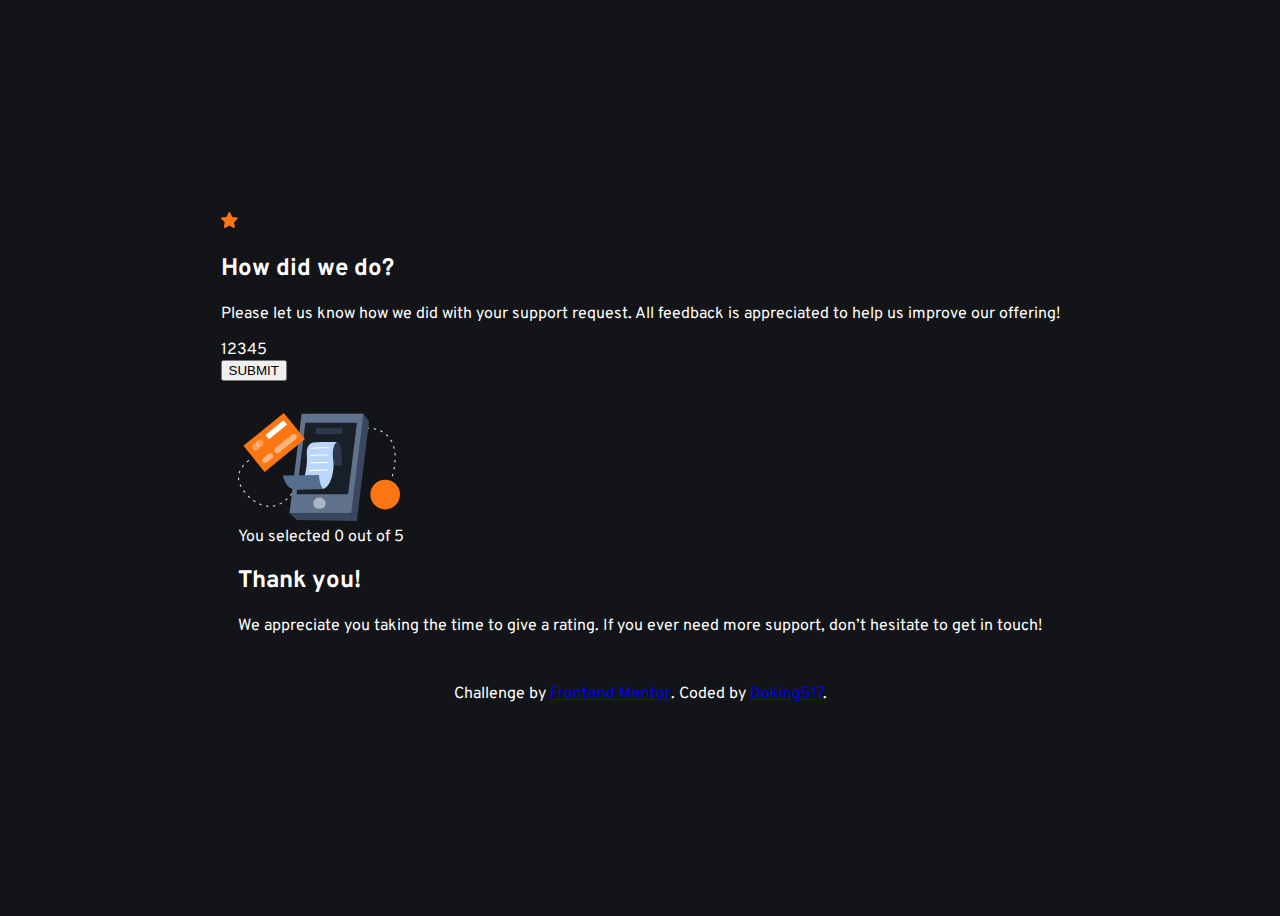
==== src/index.html @ 32858f7b "--file refactoring --starting the javacript logic(it's a bit messy�" ====
<!DOCTYPE html>
<html lang="en">
  <head>
    <meta charset="UTF-8" />
    <meta name="viewport" content="width=device-width, initial-scale=1.0" />
    <!-- displays site properly based on user's device -->

    <link
      rel="icon"
      type="image/png"
      sizes="32x32"
      href="./images/favicon-32x32.png"
    />
    <link rel="stylesheet" href="style.css" />

    <title>Frontend Mentor | Interactive rating component</title>
  </head>
  <body>
    <!-- Rating state start -->
    <section class="rating_state_container card_style">
      <div class="rating_state_text">
        <span class="star">
          <img src="../images/icon-star.svg" alt="star" />
        </span>
        <div class="text_part">
          <h2 class="card_title">How did we do?</h2>
          <p class="card_content_text">
            Please let us know how we did with your support request. All
            feedback is appreciated to help us improve our offering!
          </p>
        </div>
      </div>
      <div class="rating_container">
        <div class="rating_numbers_container">
          <span class="rating_number star one">1</span
          ><span class="rating_number star two">2</span
          ><span class="rating_number star three">3</span
          ><span class="rating_number star four">4</span
          ><span class="rating_number star five">5</span>
        </div>
        <button class="rating_button">SUBMIT</button>
      </div>
    </section>
    <!-- Rating state end -->

    <!-- Thank you state start -->
    <section class="thank_you_state_container card_style">
      <div class="thank_header">
        <span class="thanks_image">
          <img src="../images/illustration-thank-you.svg" alt="thank_you" />
        </span>

        <div class="thank_banner">
          You selected
          <!-- Add rating here -->
          <span class="current_rating">0</span>
          out of 5
        </div>
      </div>
      <div class="thanks_text">
        <h2 class="card_title">Thank you!</h2>
        <p class="card_content_text thank_paragraph">
          We appreciate you taking the time to give a rating. If you ever need
          more support, don’t hesitate to get in touch!
        </p>
      </div>
    </section>

    <!-- Thank you state end -->

    <div class="attribution">
      Challenge by
      <a href="https://www.frontendmentor.io?ref=challenge" target="_blank"
        >Frontend Mentor</a
      >. Coded by <a href="#">Doking517</a>.
    </div>
    <script src="./index.js"></script>
  </body>
</html>
---- src/style.css ----
@import url('https://fonts.googleapis.com/css2?family=Overpass:ital,wght@0,100..900;1,100..900&display=swap');


:root{
    --Orange: hsl(25, 97%, 53%);
    --White: hsl(0, 0%, 100%);
    --Light-Grey: hsl(217, 12%, 63%);
    --Dark-Blue: hsl(213, 19%, 18%);
    --Very-Dark-Blue: hsl(216, 12%, 8%);
    --p-font-size: 15px;
    --Mobile: 375px;
    --Desktop: 1440px;

   
}

body{
    font-family: "Overpass", sans-serif;
    font-weight: 400;
    background-color: var(--Very-Dark-Blue);
    color: var(--White);
    display: flex;
    flex-direction: column;
    justify-content: center;
    align-items: center;
    height: 100vh;
    gap: 2em;
}
.colored{
    background-color: red;
}

@media (max-width: 375px) {
   /* Global styling start*/
        .card_style{
            display: flex;
            flex-direction: column;
            width: 76dvw;
            background-color: var(--Dark-Blue);
            padding: 2em 1.5em;
            border-radius: 1em;
            height: auto;
        }
        .card_content_text{
            color: var(--Light-Grey);
            font-size: var(--p-font-size);
            
        }
   /* global styling end */

    /* rating card component start */
    .rating_state_container{
        
        display: block;
        
    }
    .rating_state_container .star{
        
        background-color: var(--Very-Dark-Blue);
        padding: 1em;
        border-radius: 50%;
    }
   .star img{
    transform-origin: center;
    transform: scale(.9);
   }
    .text_part{
        margin: 1em 0;
        width: auto;
        /* border: 2px green solid; */
    }

    .text_part .card_title{
        font-family: "Overpass",sans-serif;
        font-weight: 700;
        margin-top: 1.5em;
    }
  

    .rating_container{
        display: flex;
        flex-direction: column;
        gap: 1.5em;
        
        /* border: 2px solid blue; */
    }
    .rating_numbers_container{
        display: flex;
        flex-direction: row;
        justify-content: space-between;
        align-items: center;
    }
    .rating_number{
        color: var(--Light-Grey);
        cursor: pointer;
        transition: background-color 200ms ease-in-out;
        font-size: var(--p-font-size);
        display: flex;
        justify-content: center;
        align-items: center;
        font-family: "Overpass",sans-serif;
        font-weight: 400;
        
    }
    .rating_number:hover{
        color: var(--White);
        background-color: var(--Orange);

    }
    .rating_numbers_container .active{
        background-color: var(--White);
        color: var(--Very-Dark-Blue);
    }

    .rating_button{
        padding: 1em ;
        border-radius: 3em;
        font-family: "Overpass", sans-serif;
        font-weight: 700;
        color: var(--Very-Dark-Blue);
        letter-spacing: 2PX;
        background-color: var(--Orange);
        border: none;
        cursor: pointer;
        transition: background-color 250ms ease-in-out;
    }
    .rating_button:hover{
        background-color: var(--White);
    }  
    /* rating card component end */
    /* Thank's component start */

    .thank_you_state_container{
        justify-content: center;
        align-items: center;
        display: none;
        /* gap: .5em; */
    }
    .thank_header{
        display: flex;
        flex-direction: column;
        justify-content: center;
        align-items: center;
        gap: 1em;
    }
    .thanks_text{
        display: flex;
        flex-direction: column;
        justify-content: center;
        align-items: center;
        /* border: 2px solid silver; */
    }
    .thank_you_state_container .thank_paragraph{
        text-align: center;
        font-size: 13px;
    }

    /* .thank_you_state_container .card_title{
        border: solid red 2px
    } */

    .thank_banner{
        
        font-size: 12px;
        color: var(--Orange);
        background-color: var(--Very-Dark-Blue);
        padding: .5em 1em;
        border-radius: 2em;
        margin: 0 auto;
    }
    .attribution{
        font-size: 12px;
    }
}
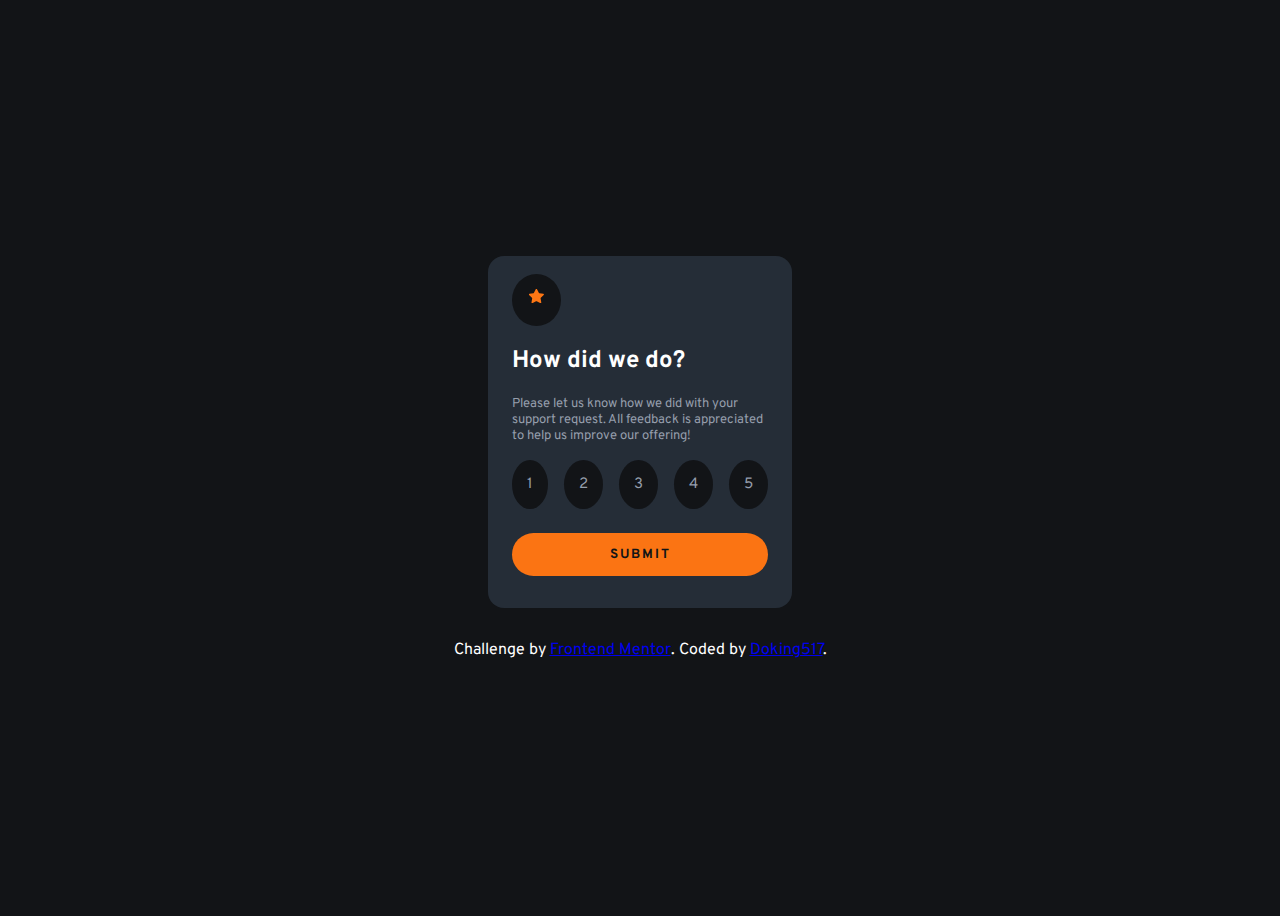
==== commit 6e0d6bbf: "file refactoring for deployment" ====
--- a/src/index.html
+++ b/src/index.html
@@ -20,11 +20,11 @@
     <section class="rating_state_container card_style">
       <div class="rating_state_text">
         <span class="star">
-          <img src="../images/icon-star.svg" alt="star" />
+          <img src="./images/icon-star.svg" alt="star" />
         </span>
         <div class="text_part">
           <h2 class="card_title">How did we do?</h2>
-          <p class="card_content_text">
+          <p class="card_content_text p-2">
             Please let us know how we did with your support request. All
             feedback is appreciated to help us improve our offering!
           </p>
@@ -47,7 +47,7 @@
     <section class="thank_you_state_container card_style">
       <div class="thank_header">
         <span class="thanks_image">
-          <img src="../images/illustration-thank-you.svg" alt="thank_you" />
+          <img src="./images/illustration-thank-you.svg" alt="thank_you" />
         </span>
 
         <div class="thank_banner">
--- a/src/style.css
+++ b/src/style.css
@@ -28,6 +28,134 @@
 }
 .colored{
     background-color: red;
+}
+.card_style{
+    display: flex;
+    flex-direction: column;
+    width: 20dvw;
+    background-color: var(--Dark-Blue);
+    padding: 2em 1.5em;
+    border-radius: 1em;
+    height: auto;
+}
+.card_content_text{
+    color: var(--Light-Grey);
+    font-size: var(--p-font-size);
+    
+}
+.star img{
+    transform-origin: center;
+    transform: scale(.9);
+   }
+.rating_state_container{
+  display: block;
+}
+.text_part{
+    margin: 1em 0;
+    width: auto;
+}
+
+.text_part .card_title{
+    font-family: "Overpass",sans-serif;
+    font-weight: 700;
+    margin-top: 1.5em;
+}
+.rating_state_container .star{
+        
+    background-color: var(--Very-Dark-Blue);
+    padding: 1em;
+    border-radius: 50%;
+}
+
+.rating_container{
+    display: flex;
+    flex-direction: column;
+    gap: 1.5em;
+}
+.rating_numbers_container{
+    display: flex;
+    flex-direction: row;
+    justify-content: space-between;
+    align-items: center;
+}
+.rating_button{
+    padding: 1em ;
+    border-radius: 3em;
+    font-family: "Overpass", sans-serif;
+    font-weight: 700;
+    color: var(--Very-Dark-Blue);
+    letter-spacing: 2PX;
+    background-color: var(--Orange);
+    border: none;
+    cursor: pointer;
+    transition: background-color 250ms ease-in-out;
+}
+
+.rating_number:hover{
+    color: var(--White);
+    background-color: var(--Orange);
+
+}
+.rating_numbers_container .active{
+    background-color: var(--White);
+    color: var(--Very-Dark-Blue);
+}
+.rating_number{
+    color: var(--Light-Grey);
+    cursor: pointer;
+    transition: background-color 200ms ease-in-out;
+    font-size: var(--p-font-size);
+    display: flex;
+    justify-content: center;
+    align-items: center;
+    font-family: "Overpass",sans-serif;
+    font-weight: 400;
+    
+}
+.thank_you_state_container{
+    justify-content: center;
+    align-items: center;
+    display: none;
+    /* gap: .5em; */
+}
+.thank_banner{
+        
+    font-size: 12px;
+    color: var(--Orange);
+    background-color: var(--Very-Dark-Blue);
+    padding: .5em 1em;
+    border-radius: 2em;
+    margin: 0 auto;
+}
+.p-2{
+    font-size: 13px;
+}
+.thank_header{
+    display: flex;
+    flex-direction: column;
+    justify-content: center;
+    align-items: center;
+    gap: 1em;
+}
+.thank_banner{
+        
+    font-size: 12px;
+    color: var(--Orange);
+    background-color: var(--Very-Dark-Blue);
+    padding: .5em 1em;
+    border-radius: 2em;
+    margin: 0 auto;
+}
+.thanks_text{
+    display: flex;
+    flex-direction: column;
+    justify-content: center;
+    align-items: center;
+    /* border: 2px solid silver; */
+}
+.thank_you_state_container .thank_paragraph{
+    text-align: center;
+    font-size: 13px;
 }
 
 @media (max-width: 375px) {
@@ -41,100 +169,25 @@
             border-radius: 1em;
             height: auto;
         }
-        .card_content_text{
-            color: var(--Light-Grey);
-            font-size: var(--p-font-size);
-            
-        }
+        
    /* global styling end */
 
     /* rating card component start */
-    .rating_state_container{
-        
-        display: block;
-        
-    }
-    .rating_state_container .star{
-        
-        background-color: var(--Very-Dark-Blue);
-        padding: 1em;
-        border-radius: 50%;
-    }
-   .star img{
-    transform-origin: center;
-    transform: scale(.9);
-   }
-    .text_part{
-        margin: 1em 0;
-        width: auto;
-        /* border: 2px green solid; */
-    }
-
-    .text_part .card_title{
-        font-family: "Overpass",sans-serif;
-        font-weight: 700;
-        margin-top: 1.5em;
-    }
-  
-
-    .rating_container{
-        display: flex;
-        flex-direction: column;
-        gap: 1.5em;
-        
-        /* border: 2px solid blue; */
-    }
-    .rating_numbers_container{
-        display: flex;
-        flex-direction: row;
-        justify-content: space-between;
-        align-items: center;
-    }
-    .rating_number{
-        color: var(--Light-Grey);
-        cursor: pointer;
-        transition: background-color 200ms ease-in-out;
-        font-size: var(--p-font-size);
-        display: flex;
-        justify-content: center;
-        align-items: center;
-        font-family: "Overpass",sans-serif;
-        font-weight: 400;
-        
-    }
-    .rating_number:hover{
-        color: var(--White);
-        background-color: var(--Orange);
-
-    }
-    .rating_numbers_container .active{
-        background-color: var(--White);
-        color: var(--Very-Dark-Blue);
-    }
-
-    .rating_button{
-        padding: 1em ;
-        border-radius: 3em;
-        font-family: "Overpass", sans-serif;
-        font-weight: 700;
-        color: var(--Very-Dark-Blue);
-        letter-spacing: 2PX;
-        background-color: var(--Orange);
-        border: none;
-        cursor: pointer;
-        transition: background-color 250ms ease-in-out;
-    }
+    
     .rating_button:hover{
         background-color: var(--White);
     }  
     /* rating card component end */
     /* Thank's component start */
-
+    
     .thank_you_state_container{
         justify-content: center;
         align-items: center;
         display: none;
         /* gap: .5em; */
+    }
+    .p-2{
+        font-size: 13px;
     }
     .thank_header{
         display: flex;
@@ -155,10 +208,6 @@
         font-size: 13px;
     }
 
-    /* .thank_you_state_container .card_title{
-        border: solid red 2px
-    } */
-
     .thank_banner{
         
         font-size: 12px;
